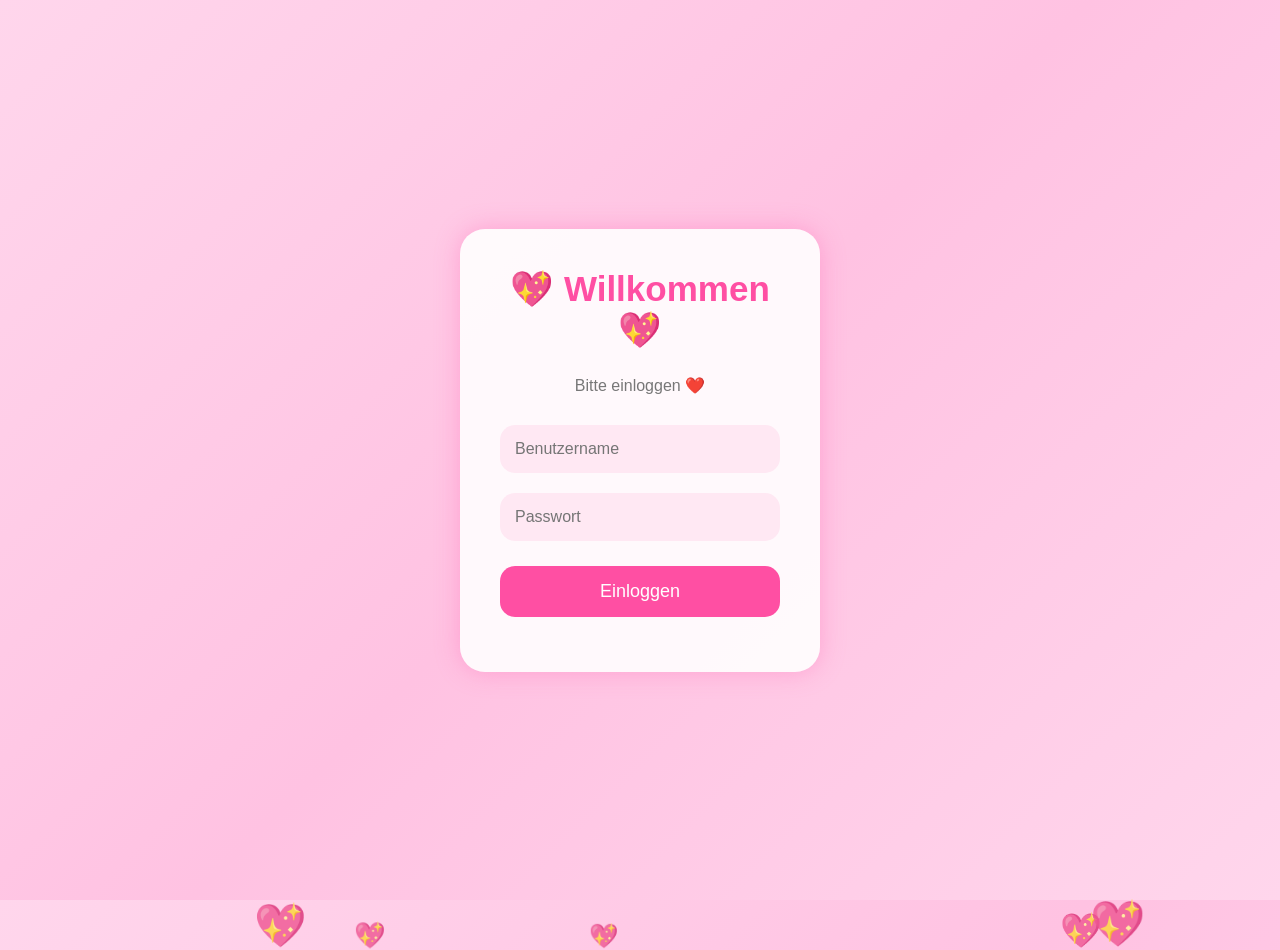
==== index.html @ c3025253 "Rename index.hrtml to index.html" ====
<!DOCTYPE html>
<html lang="de">
<head>
<meta charset="UTF-8">
<meta name="viewport" content="width=device-width, initial-scale=1.0">
<title>❤️ Login ❤️</title>

<style>

*{
margin:0;
padding:0;
box-sizing:border-box;
font-family:Arial,sans-serif;
}

body{
height:100vh;
display:flex;
justify-content:center;
align-items:center;
overflow:hidden;
background:linear-gradient(135deg,#ffd6ec,#ffc2e2,#ffd6ec);
}

.container{
background:rgba(255,255,255,.9);
padding:40px;
border-radius:25px;
box-shadow:0 0 25px rgba(255,105,180,.4);
text-align:center;
width:360px;
position:relative;
z-index:10;
}

h1{
color:#ff4fa3;
margin-bottom:25px;
font-size:35px;
}

p{
color:#777;
margin-bottom:20px;
}

input{
width:100%;
padding:15px;
margin:10px 0;
border:none;
border-radius:15px;
background:#ffe8f3;
font-size:16px;
outline:none;
}

button{
width:100%;
padding:15px;
margin-top:15px;
border:none;
border-radius:15px;
background:#ff4fa3;
color:white;
font-size:18px;
cursor:pointer;
transition:.3s;
}

button:hover{
background:#ff248d;
transform:scale(1.03);
}

#error{
margin-top:15px;
color:red;
font-weight:bold;
}

/* Herzen */

.heart{
position:absolute;
bottom:-50px;
color:pink;
font-size:25px;
animation:float 8s linear infinite;
opacity:.8;
}

@keyframes float{

0%{
transform:translateY(0) rotate(0deg);
opacity:0;
}

20%{
opacity:1;
}

100%{
transform:translateY(-120vh) rotate(360deg);
opacity:0;
}

}

</style>
</head>

<body>

<div class="container">

<h1>💖 Willkommen 💖</h1>

<p>Bitte einloggen ❤️</p>

<input id="user" placeholder="Benutzername">

<input id="pass" type="password" placeholder="Passwort">

<button onclick="login()">Einloggen</button>

<div id="error"></div>

</div>

<script>

function login(){

let user=document.getElementById("user").value;
let pass=document.getElementById("pass").value;

if(user==="Melli19" && pass==="melli1807!"){

window.location.href="birthday.html";

}else{

document.getElementById("error").innerHTML="❤️ Falscher Benutzername oder Passwort ❤️";

}

}

// Fliegende Herzen

setInterval(()=>{

let heart=document.createElement("div");

heart.className="heart";

heart.innerHTML="💖";

heart.style.left=Math.random()*100+"vw";

heart.style.fontSize=(20+Math.random()*30)+"px";

heart.style.animationDuration=(4+Math.random()*6)+"s";

document.body.appendChild(heart);

setTimeout(()=>{
heart.remove();
},9000);

},250);

</script>

</body>
</html>
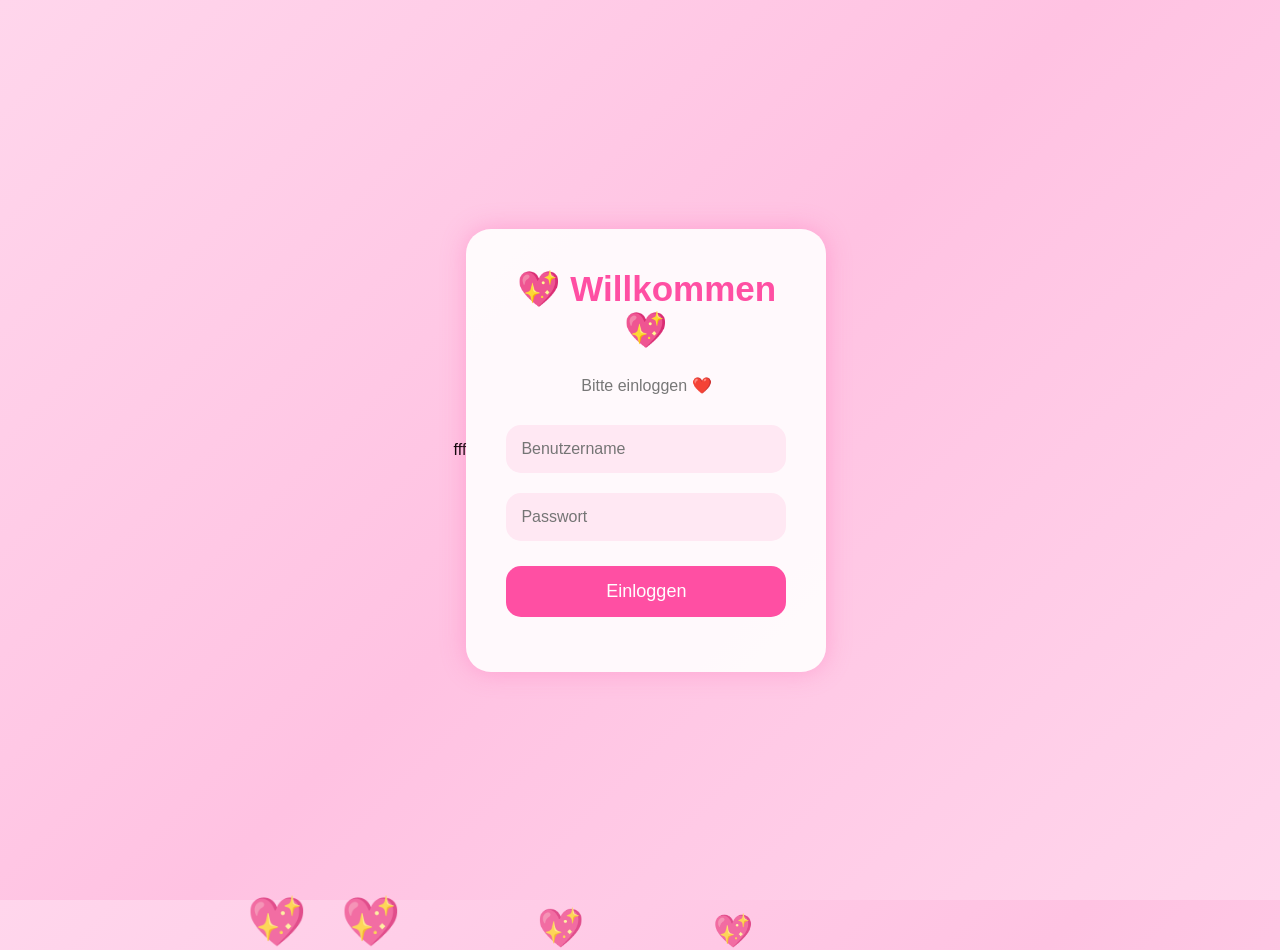
==== commit 11461b3a: "Fix HTML entity encoding in index.html" ====
--- a/index.html
+++ b/index.html
@@ -1,4 +1,4 @@
-<!DOCTYPE html>
+fff<!DOCTYPE html>
 <html lang="de">
 <head>
 <meta charset="UTF-8">
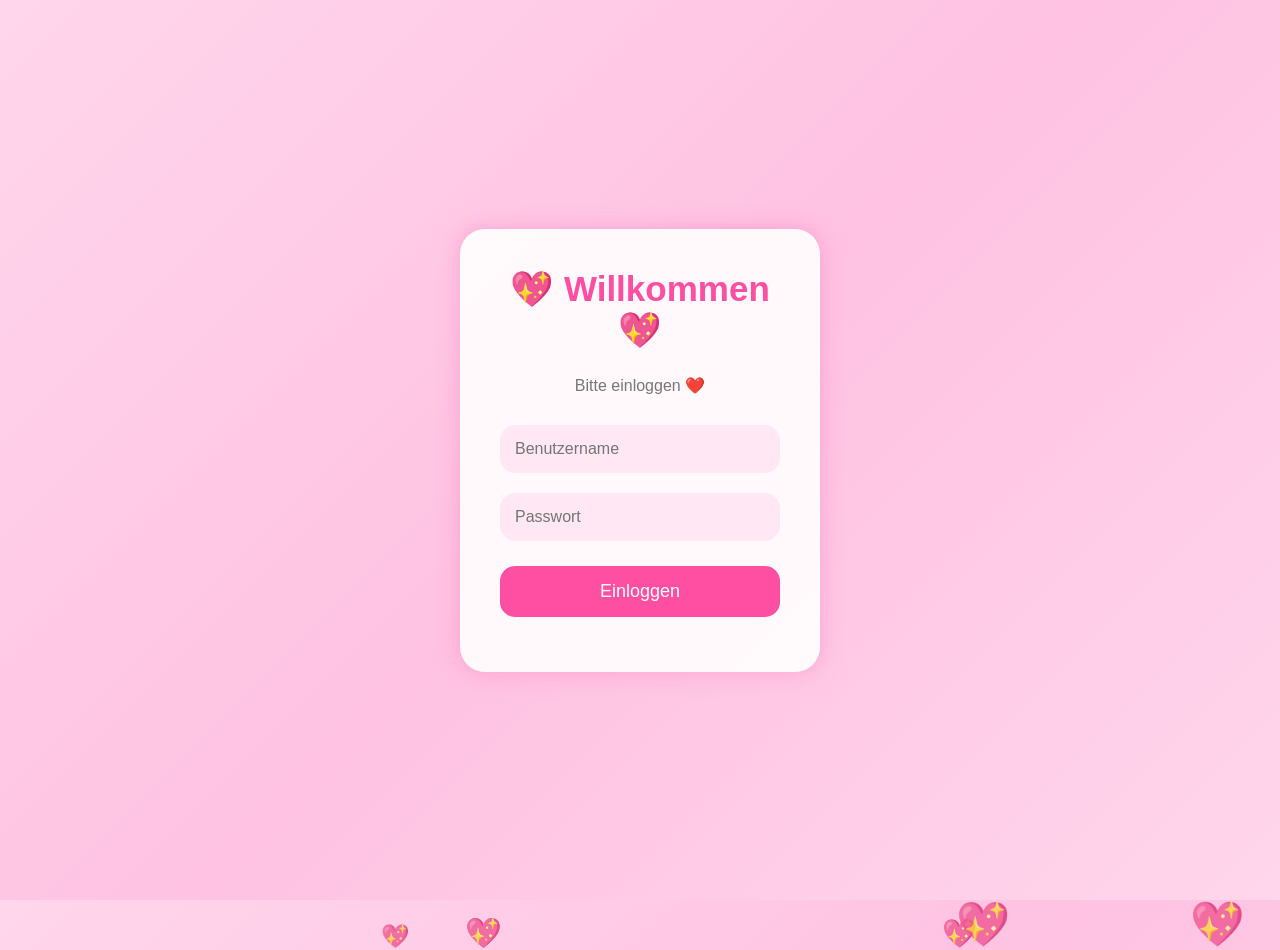
==== commit 05591303: "Update index.html" ====
--- a/index.html
+++ b/index.html
@@ -1,4 +1,5 @@
-fff<!DOCTYPE html>
+
+<!DOCTYPE html>
 <html lang="de">
 <head>
 <meta charset="UTF-8">
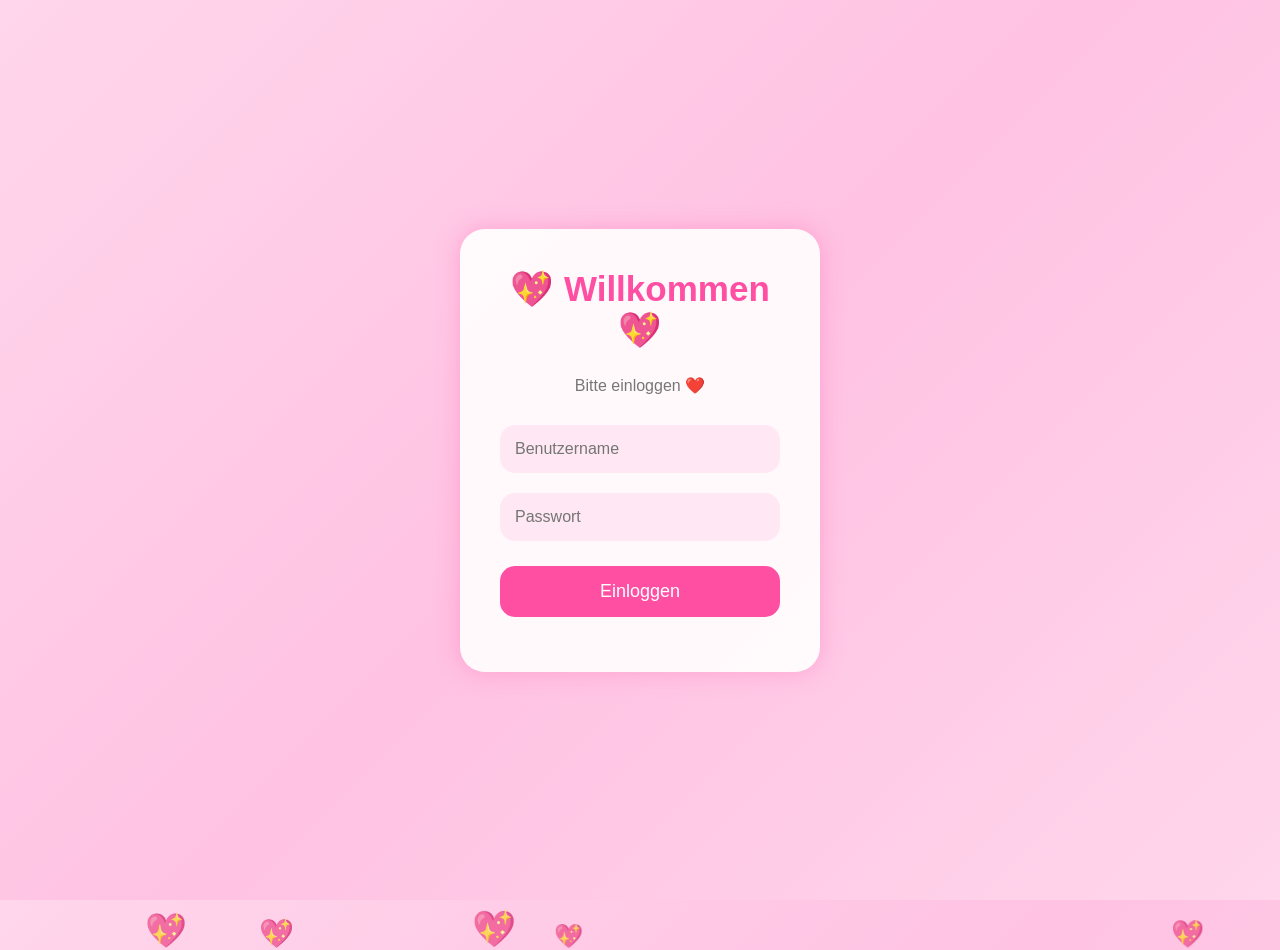
==== commit c6318469: "Add files via upload" ====
--- a/index.html
+++ b/index.html
@@ -1,4 +1,3 @@
-
 <!DOCTYPE html>
 <html lang="de">
 <head>
@@ -177,4 +176,4 @@
 </script>
 
 </body>
-</html>
+</html>
